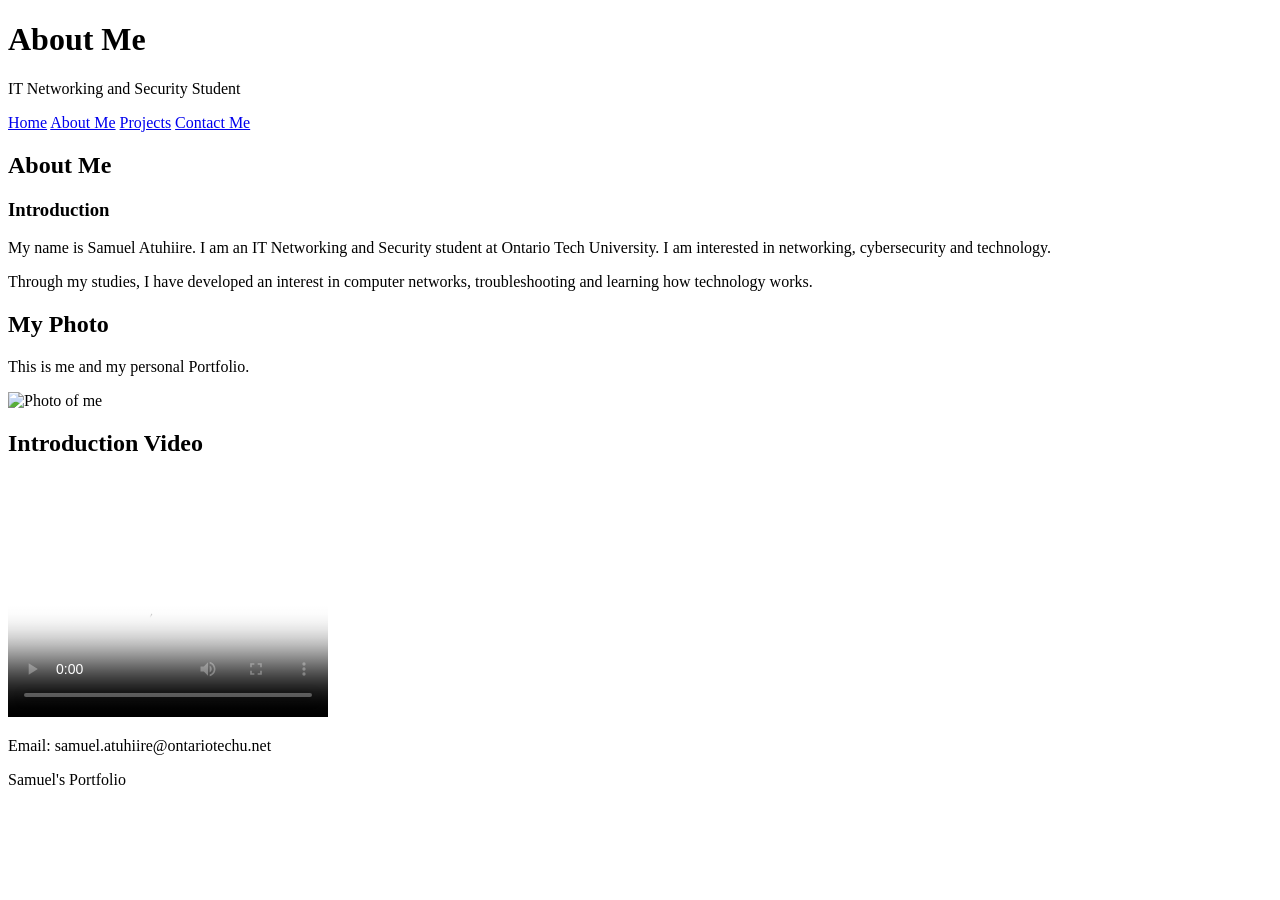
==== about.html @ d3a072bd "Add portfolio HTML pages" ====
<!DOCTYPE HTML>
<html>

<head>
<meta charset="UTF-8">
<title>About Me</title>
<meta name="viewport" content="width=device-width">

<link href="full.css" rel="stylesheet" type="text/css"
media="only screen and (min-width:960px)">

<link href="tablet.css" rel="stylesheet" type="text/css"
media="only screen and (min-width:481px) and (max-width:960px)">

<link href="phone.css" rel="stylesheet" type="text/css"
media="only screen and (max-width:480px)">
</head>

<body>

<div id="wrapper">

<header>
<h1>About Me</h1>
<p>IT Networking and Security Student</p>
</header>

<nav>
<p>
<a href="index.html">Home</a>
<a href="about.html">About Me</a>
<a href="projects.html">Projects</a>
<a href="contact.html">Contact Me</a>
</p>
</nav>

<article>
<h2>About Me</h2>

<section>
<h3>Introduction</h3>

<p>
My name is Samuel Atuhiire. I am an IT Networking and Security student
at Ontario Tech University. I am interested in networking,
cybersecurity and technology.
</p>

<p>
Through my studies, I have developed an interest in computer
networks, troubleshooting and learning how technology works.
</p>
</section>

<section>
<h2>My Photo</h2>

<p>
This is me and my personal Portfolio.
</p>

<img src="images/profile.jpg" alt="Photo of me" width="300" height="300">

</section>

<section>
<h2>Introduction Video</h2>

<video width="320" height="240" controls poster="images/videoposter.jpg">
<source src="videos/introduction.mp4" type="video/mp4">
Your browser doesn't support the video tag.
</video>

</section>

</article>

<footer>
<p>Email: samuel.atuhiire@ontariotechu.net</p>
<p> Samuel's Portfolio</p>
</footer>

</div>

</body>
</html>
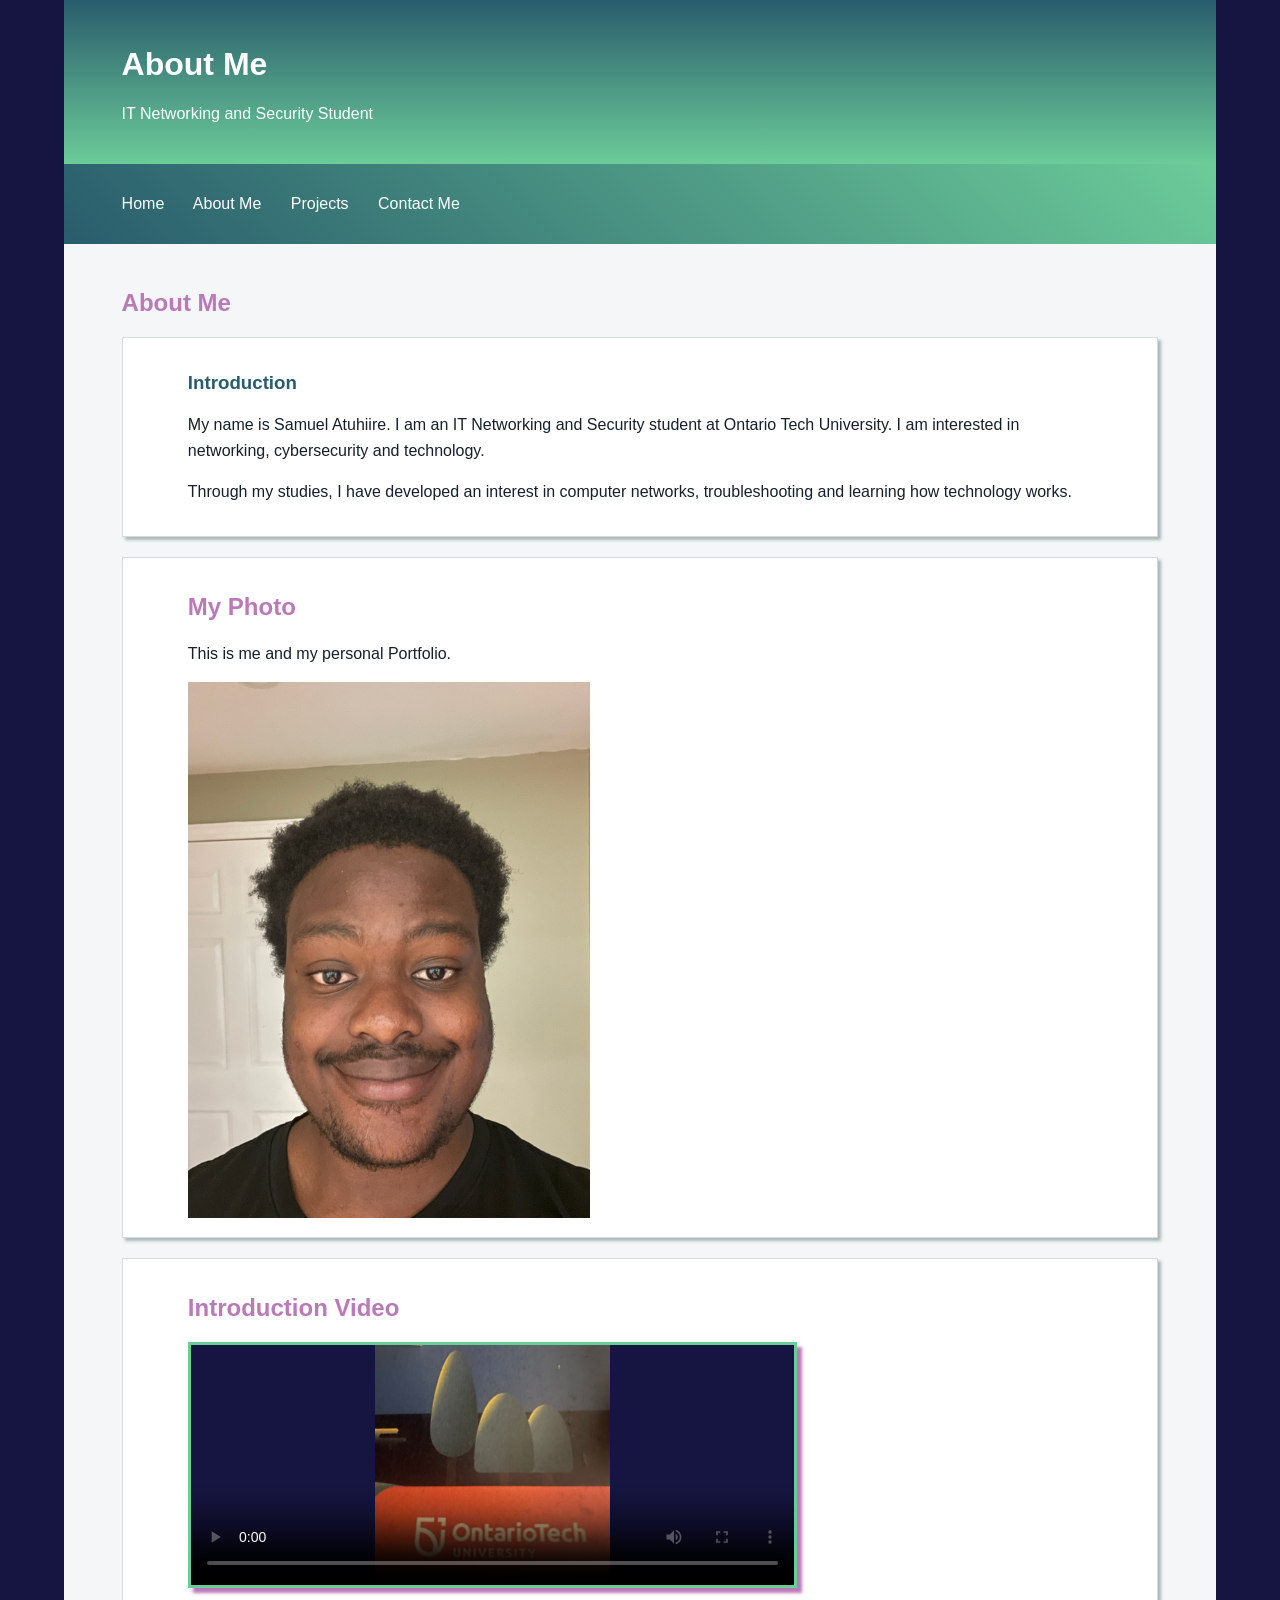
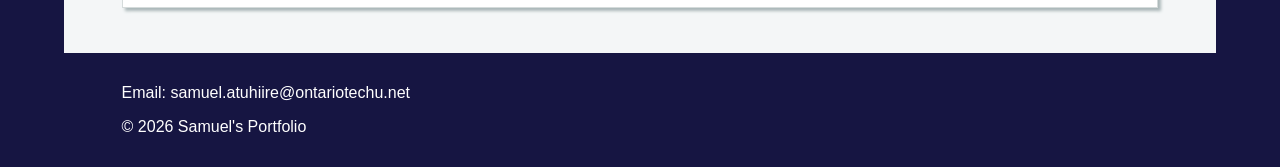
==== commit 300ac65f: "Finalize portfolio updates" ====
--- a/about.html
+++ b/about.html
@@ -77,7 +77,7 @@
 
 <footer>
 <p>Email: samuel.atuhiire@ontariotechu.net</p>
-<p> Samuel's Portfolio</p>
+<p>© 2026 Samuel's Portfolio</p>
 </footer>
 
 </div>
--- a/full.css
+++ b/full.css
@@ -0,0 +1,132 @@
+@charset "UTF-8";
+
+/* Main page styles */
+
+body {
+background-color: #161542;
+font-family: Verdana, Geneva, Arial, sans-serif;
+padding: 0px;
+margin: 0px;
+color: #17202A;
+}
+
+#wrapper {
+width: 90%;
+margin-left: auto;
+margin-right: auto;
+background-color: #F4F6F7;
+}
+
+header {
+background-color: #295C6C;
+background: linear-gradient(to bottom, #295C6C 0%, #6CCC99 100%);
+color: white;
+padding-top: 25px;
+padding-bottom: 25px;
+}
+
+header h1 {
+margin-left: 5%;
+}
+
+header p {
+margin-left: 5%;
+}
+
+nav {
+background-color: #161542;
+background: linear-gradient(45deg, #295C6C 0%, #6CCC99 100%);
+padding-top: 15px;
+padding-bottom: 15px;
+}
+
+nav p {
+margin-left: 5%;
+}
+
+nav a {
+color: white;
+text-decoration: none;
+margin-right: 25px;
+}
+
+nav a:hover {
+color: #FFDA85;
+}
+
+article {
+padding-top: 25px;
+padding-bottom: 25px;
+}
+
+article h2 {
+margin-left: 5%;
+color: #BA79B7;
+}
+
+article h3 {
+margin-left: 5%;
+color: #295C6C;
+}
+
+article p {
+margin-left: 5%;
+margin-right: 5%;
+line-height: 1.6;
+}
+
+section {
+background-color: white;
+margin: 20px 5%;
+padding: 15px;
+border: 1px #D5DBDB solid;
+box-shadow: 3px 3px 3px #AAB7B8;
+}
+
+img {
+width: 40%;
+height: auto;
+margin-left: 5%;
+}
+
+video {
+width: 60%;
+margin-left: 5%;
+background-color: #161542;
+border: 3px #6CCC99 solid;
+box-shadow: 5px 5px 3px #BA79B7;
+}
+
+form {
+margin-left: 5%;
+margin-right: 5%;
+background-color: white;
+padding: 20px;
+border: 1px #D5DBDB solid;
+}
+
+input {
+margin-left: 10px;
+}
+
+textarea {
+margin-left: 10px;
+}
+
+input[type="submit"] {
+background-color: #295C6C;
+color: white;
+padding: 10px;
+border: 1px white solid;
+}
+
+footer {
+background-color: #161542;
+color: white;
+padding-top: 15px;
+padding-bottom: 15px;
+}
+
+footer p {
+margin-left: 5%;
+}
--- a/tablet.css
+++ b/tablet.css
@@ -0,0 +1,99 @@
+@charset "UTF-8";
+
+/* Tablet styles */
+
+body {
+background-color: #17202A;
+font-family: Verdana, Geneva, Arial, sans-serif;
+padding: 0px;
+margin: 0px;
+color: #17202A;
+}
+
+#wrapper {
+width: 95%;
+margin-left: auto;
+margin-right: auto;
+background-color: white;
+}
+
+header {
+background-color: #154360;
+color: white;
+padding-top: 20px;
+padding-bottom: 20px;
+}
+
+nav {
+background-color: #1F618D;
+padding-top: 15px;
+padding-bottom: 15px;
+}
+
+nav a {
+color: white;
+text-decoration: none;
+margin-right: 20px;
+}
+
+nav a:hover {
+color: #85C1E9;
+}
+
+article {
+padding-top: 20px;
+padding-bottom: 20px;
+}
+
+section {
+background-color: white;
+margin: 15px 3%;
+padding: 15px;
+border: 1px #D5DBDB solid;
+}
+
+article p {
+margin-left: 3%;
+margin-right: 3%;
+line-height: 1.6;
+}
+
+article h2 {
+margin-left: 3%;
+color: #154360;
+}
+
+article h3 {
+margin-left: 3%;
+color: #1F618D;
+}
+
+img {
+width: 66%;
+height: auto;
+margin-left: 3%;
+}
+
+video {
+width: 80%;
+margin-left: 3%;
+}
+
+form {
+margin-left: 3%;
+margin-right: 3%;
+background-color: white;
+padding: 15px;
+border: 1px #D5DBDB solid;
+}
+
+footer {
+background-color: #154360;
+color: white;
+padding-top: 15px;
+padding-bottom: 15px;
+}
+
+footer p {
+margin-left: 3%;
+}
--- a/phone.css
+++ b/phone.css
@@ -0,0 +1,119 @@
+@charset "UTF-8";
+
+/* Phone styles */
+
+body {
+background-color: #17202A;
+font-family: Verdana, Geneva, Arial, sans-serif;
+padding: 0px;
+margin: 0px;
+color: #17202A;
+}
+
+#wrapper {
+width: 100%;
+margin-left: auto;
+margin-right: auto;
+background-color: white;
+}
+
+header {
+background-color: #154360;
+color: white;
+padding-top: 15px;
+padding-bottom: 15px;
+}
+
+header h1 {
+margin-left: 15px;
+}
+
+header p {
+margin-left: 15px;
+}
+
+nav {
+background-color: #1F618D;
+padding-top: 10px;
+padding-bottom: 10px;
+}
+
+nav p {
+margin-left: 15px;
+}
+
+nav a {
+color: white;
+text-decoration: none;
+margin-right: 15px;
+}
+
+nav a:hover {
+color: #85C1E9;
+}
+
+article {
+padding-top: 15px;
+padding-bottom: 15px;
+}
+
+article h2 {
+margin-left: 15px;
+color: #154360;
+}
+
+article h3 {
+margin-left: 15px;
+color: #1F618D;
+}
+
+article p {
+margin-left: 15px;
+margin-right: 15px;
+line-height: 1.6;
+}
+
+section {
+background-color: white;
+margin: 15px;
+padding: 10px;
+border: 1px #D5DBDB solid;
+}
+
+img {
+width: 90%;
+height: auto;
+margin-left: 5%;
+}
+
+video {
+width: 90%;
+margin-left: 5%;
+}
+
+form {
+margin-left: 15px;
+margin-right: 15px;
+background-color: white;
+padding: 10px;
+border: 1px #D5DBDB solid;
+}
+
+input {
+margin-left: 0px;
+}
+
+textarea {
+margin-left: 0px;
+}
+
+footer {
+background-color: #154360;
+color: white;
+padding-top: 10px;
+padding-bottom: 10px;
+}
+
+footer p {
+margin-left: 15px;
+}
